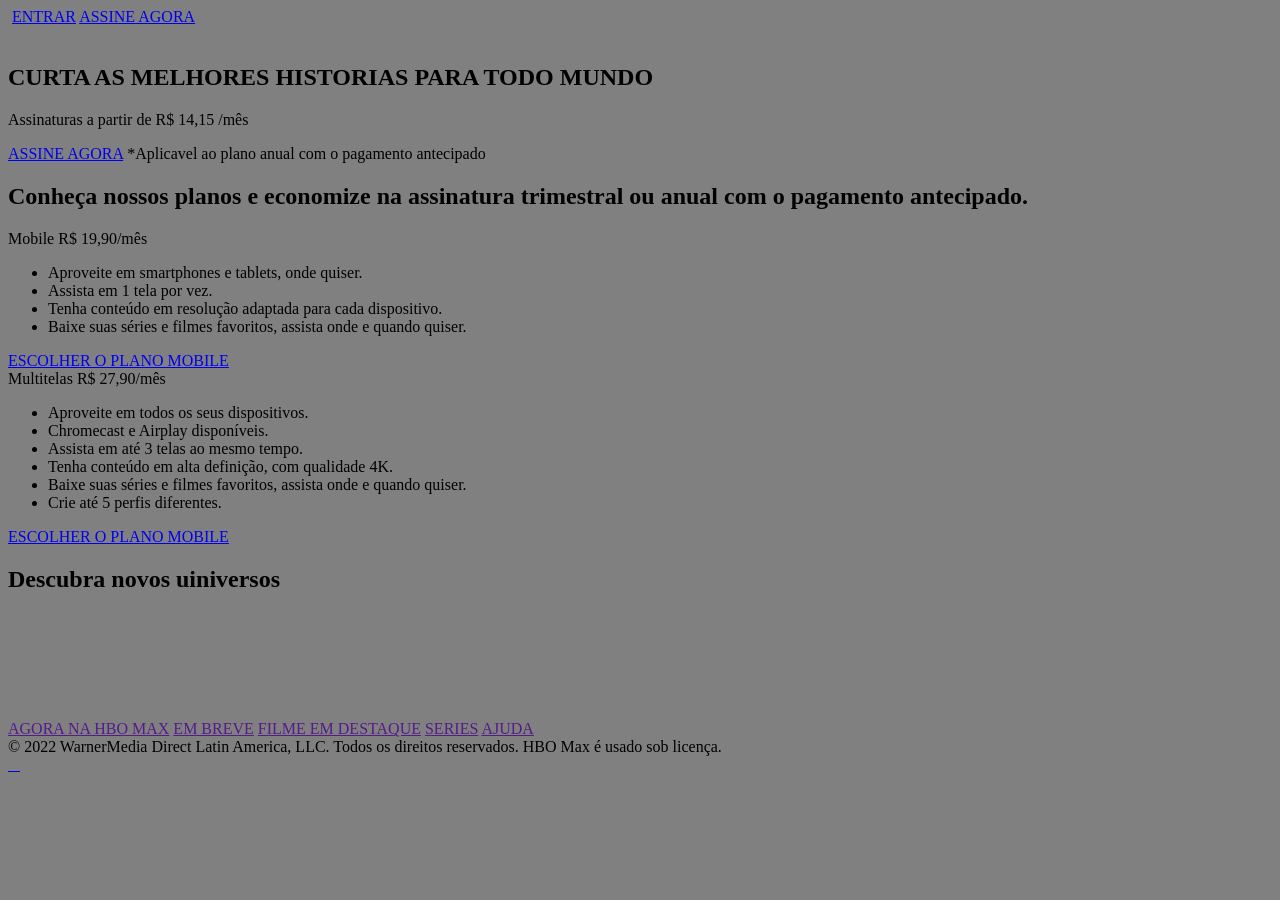
==== index.html @ 9cdadb6a "HTML Implementado" ====
<!-- TODO -->
<!DOCTYPE html>
<html lang="pt-BR">

<head>
    <meta charset="UTF-8">
    <meta name="viewport" content="width=device-width, initial-scale=1.0">
    <title>HBO Max</title>
    <link rel="stylesheet" href="style.css">
</head>

<body style="background-color: gray;">
    <header>
        <a href="index.html"><img src="assets/images/hbo-logo.svg" alt=""></a>
        <a href="signIn.html">ENTRAR</a>
        <a href="#assine">ASSINE AGORA</a>
    </header>

    <main>
        <section id="section-1">
            <div id="logos">
                <img src="assets/images/hbo.png" alt="" class="logo-item">
                <img src="assets/images/dc.png" alt="" class="logo-item">
                <img src="assets/images/wb.png" alt="" class="logo-item">
                <img src="assets/images/cartoon-network_neutral.png" alt="" class="logo-item">
                <img src="assets/images/max_originals.png" alt="" class="logo-item">
            </div>
            <h1>
                <span #title-top>CURTA AS MELHORES HISTORIAS</span>
                <span #title-bottom>PARA TODO MUNDO</span>
            </h1>
            <p>
                <span>
                    Assinaturas a partir de
                </span>
                <span id="preco-plano">R$ 14,15 <span class="mes">/mês</span></span>
            </p>
            <a href="#assine" id="botao-animado" class="botao-gradiente">ASSINE AGORA</a>
            <span>*Aplicavel ao plano anual com o pagamento antecipado</span>
        </section>

        <section id="section-2">
            <h2>
                Conheça nossos planos e economize na assinatura trimestral ou anual com o pagamento antecipado.
            </h2>
            <div class="planos">
                <div class="plano-item">
                    <div class="plano-desc">
                        <span class="plano-nome">Mobile</span>
                        <span class="plano-preco">R$ 19,90<span class="mes">/mês</span></span>
                    </div>
                    <ul class="plano-lista">
                        <li class="plano-lista-item">Aproveite em smartphones e tablets, onde quiser.</li>
                        <li class="plano-lista-item">Assista em 1 tela por vez.</li>
                        <li class="plano-lista-item">Tenha conteúdo em resolução adaptada para cada dispositivo.</li>
                        <li class="plano-lista-item">Baixe suas séries e filmes favoritos, assista onde e quando quiser.
                        </li>
                    </ul>
                    <a class="plano-botao botao-gradiente" href="#">ESCOLHER O PLANO MOBILE</a>
                </div>

                <div class="plano-item">
                    <div class="plano-desc">
                        <span class="plano-nome">Multitelas</span>
                        <span class="plano-preco">R$ 27,90<span class="mes">/mês</span></span>
                    </div>
                    <ul class="plano-lista">
                        <li class="plano-lista-item">Aproveite em todos os seus dispositivos.</li>
                        <li class="plano-lista-item">Chromecast e Airplay disponíveis.</li>
                        <li class="plano-lista-item">Assista em até 3 telas ao mesmo tempo.</li
                            class="plano-lista-item">
                        <li class="plano-lista-item">Tenha conteúdo em alta definição, com qualidade 4K.</li>
                        <li class="plano-lista-item">Baixe suas séries e filmes favoritos, assista onde e quando quiser.
                        </li>
                        <li class="plano-lista-item">Crie até 5 perfis diferentes.</li>
                    </ul>
                    <a class="plano-botao botao-gradiente" href="#">ESCOLHER O PLANO MOBILE</a>
                </div>
            </div>
        </section>

        <section id="section-3">
            <h2>Descubra novos uiniversos</h2>
            <div class="grid-series">
                <div class="grid-series-item"><img src="assets/images/hbo-default_0.webp" alt=""></div>
                <div class="grid-series-item"><img src="assets/images/MAX-Default.webp" alt=""></div>
                <div class="grid-series-item"><img src="assets/images/DC_Default.webp" alt=""></div>
                <div class="grid-series-item"><img src="assets/images/WB-Default.webp" alt=""></div>
                <div class="grid-series-item"><img src="assets/images/CN-Default.webp" alt=""></div>
                <div class="grid-series-item"><img src="assets/images/UCL-Default.webp" alt=""></div>
            </div>
        </section>
    </main>

    <footer>
        <div id="footer-links">
            <a href="" class="footer-links-item">AGORA NA HBO MAX</a>
            <a href="" class="footer-links-item">EM BREVE</a>
            <a href="" class="footer-links-item">FILME EM DESTAQUE</a>
            <a href="" class="footer-links-item">SERIES</a>
            <a href="" class="footer-links-item">AJUDA</a>
        </div>
        <div><span>© 2022 WarnerMedia Direct Latin America, LLC. Todos os direitos reservados. HBO Max é usado sob
                licença.</span></div>
        <div id="footer-logos">
            <a href="#">
                <img src="assets/images/fb_0.png" alt="" class="footer-logos-item">
            </a>
            <a href="#">
                <img src="assets/images/twitter_0.png" alt="" class="footer-logos-item">
            </a>
            <a href="#">
                <img src="assets/images/instagram_0.png" alt="" class="footer-logos-item">
            </a>
            <a href="#">
                <img src="assets/images/youtube_0.png" alt="" class="footer-logos-item">
            </a>
        </div>
    </footer>

</body>

</html>
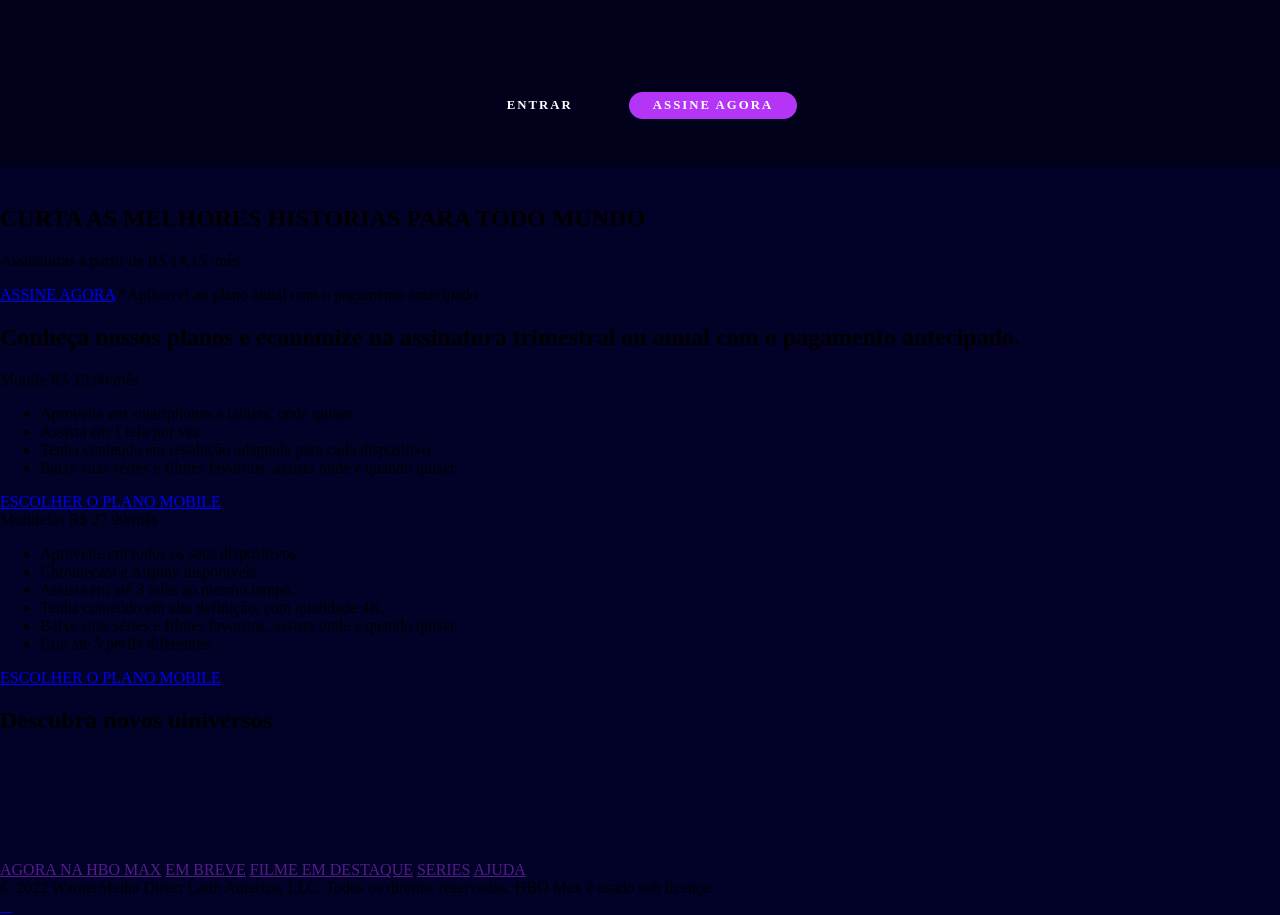
==== commit bdf8a268: "Header mobile implementado" ====
--- a/index.html
+++ b/index.html
@@ -6,14 +6,16 @@
     <meta charset="UTF-8">
     <meta name="viewport" content="width=device-width, initial-scale=1.0">
     <title>HBO Max</title>
-    <link rel="stylesheet" href="style.css">
+    <link rel="stylesheet" href="assets/css/index.css">
 </head>
 
-<body style="background-color: gray;">
+<body>
     <header>
         <a href="index.html"><img src="assets/images/hbo-logo.svg" alt=""></a>
-        <a href="signIn.html">ENTRAR</a>
-        <a href="#assine">ASSINE AGORA</a>
+        <div class="header-nav">
+            <a href="signIn.html">ENTRAR</a>
+            <a href="#assine">ASSINE AGORA</a>
+        </div>
     </header>
 
     <main>
--- a/assets/css/index.css
+++ b/assets/css/index.css
@@ -0,0 +1 @@
+@import url(global.css);
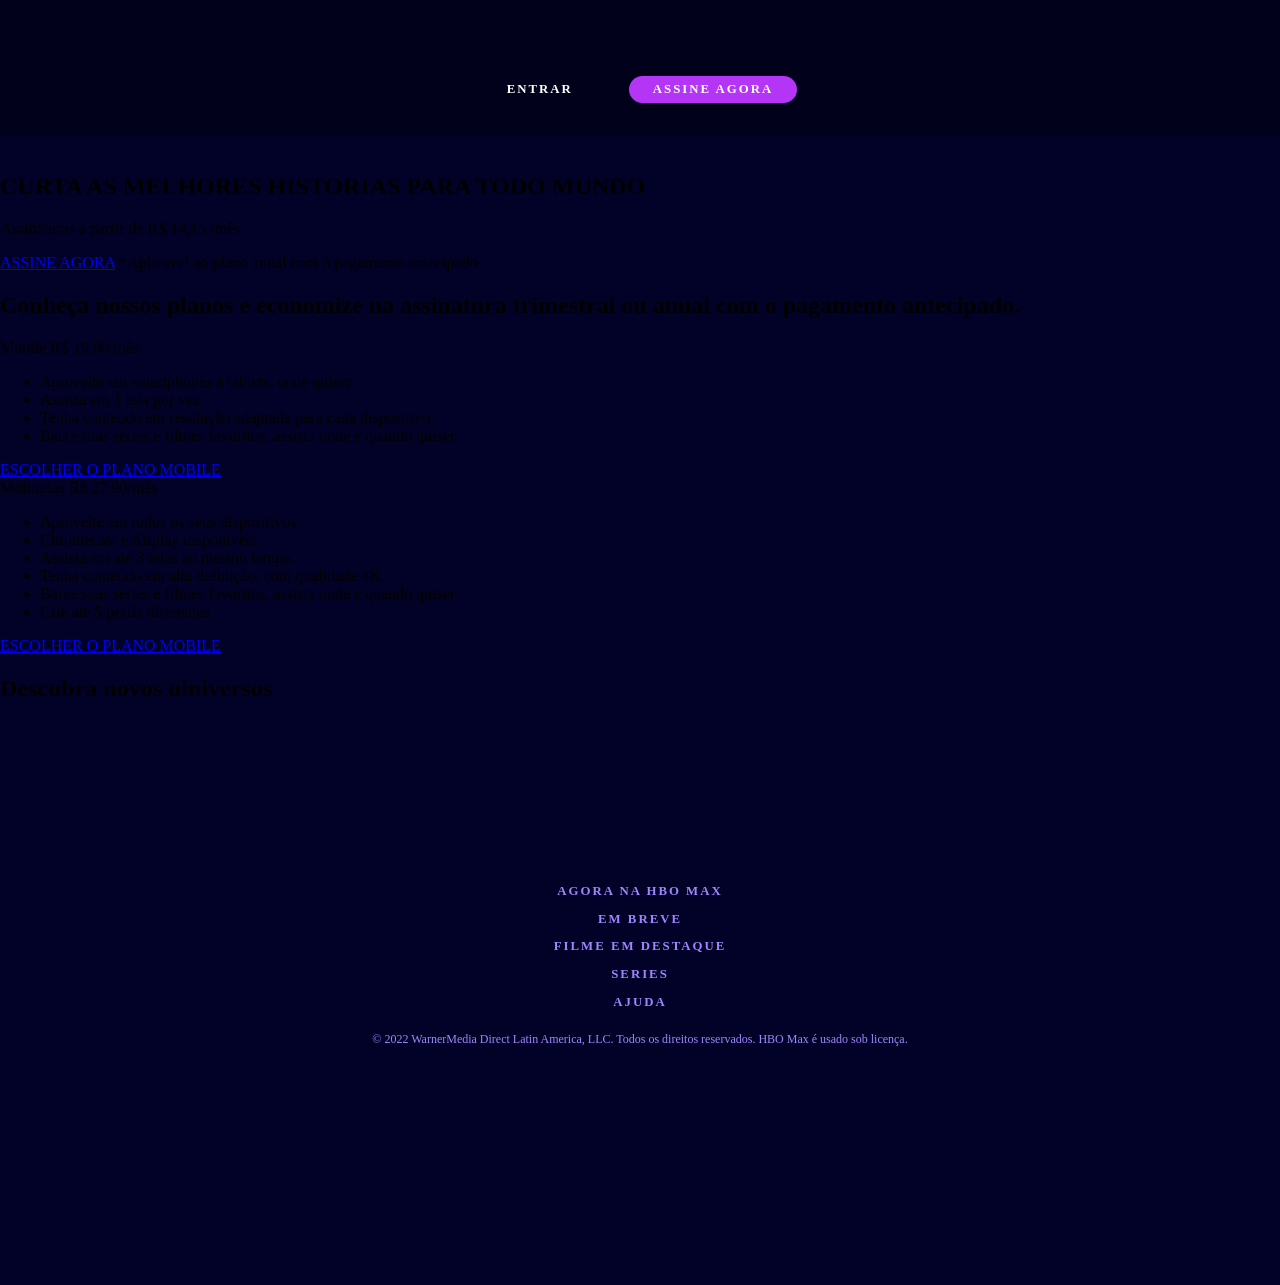
==== commit ec2d25d9: "Footer e Sign in Implementados" ====
--- a/index.html
+++ b/index.html
@@ -102,7 +102,7 @@
             <a href="" class="footer-links-item">SERIES</a>
             <a href="" class="footer-links-item">AJUDA</a>
         </div>
-        <div><span>© 2022 WarnerMedia Direct Latin America, LLC. Todos os direitos reservados. HBO Max é usado sob
+        <div id="footer-about"><span>© 2022 WarnerMedia Direct Latin America, LLC. Todos os direitos reservados. HBO Max é usado sob
                 licença.</span></div>
         <div id="footer-logos">
             <a href="#">
